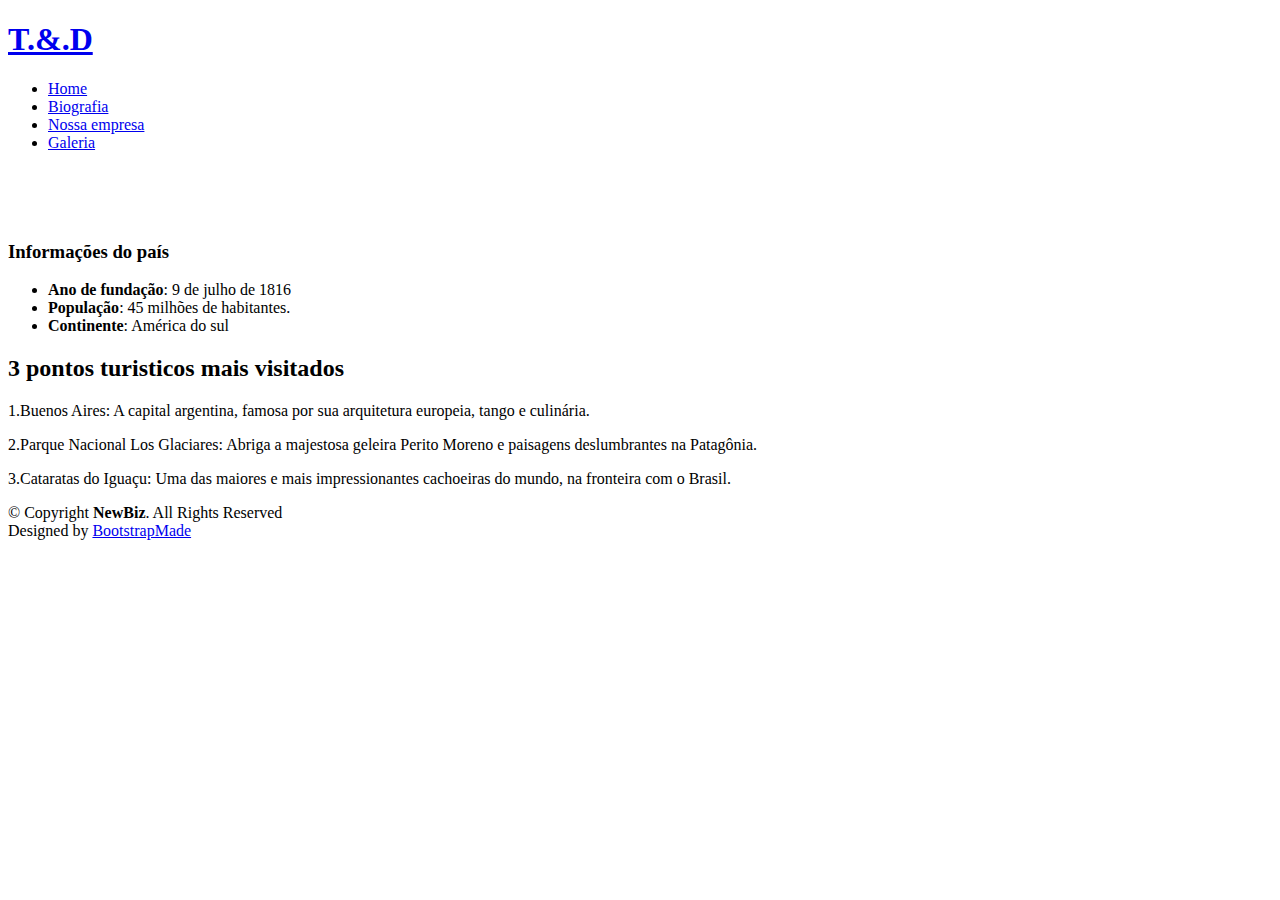
==== arg.html @ 08da1a56 "Add files via upload" ====
<!DOCTYPE html>
<html lang="en">

<head>
  <meta charset="utf-8">
  <meta content="width=device-width, initial-scale=1.0" name="viewport">

  <title>Portfolio Details - NewBiz Bootstrap Template</title>
  <meta content="" name="description">
  <meta content="" name="keywords">

  <!-- Favicons -->
  <link href="assets/img/favicon.png" rel="icon">
  <link href="assets/img/apple-touch-icon.png" rel="apple-touch-icon">

  <!-- Google Fonts -->
  <link href="https://fonts.googleapis.com/css?family=Open+Sans:300,300i,400,400i,600,600i,700,700i|Montserrat:300,400,500,700" rel="stylesheet">

  <!-- Vendor CSS Files -->
  <link href="assets/vendor/aos/aos.css" rel="stylesheet">
  <link href="assets/vendor/bootstrap/css/bootstrap.min.css" rel="stylesheet">
  <link href="assets/vendor/bootstrap-icons/bootstrap-icons.css" rel="stylesheet">
  <link href="assets/vendor/glightbox/css/glightbox.min.css" rel="stylesheet">
  <link href="assets/vendor/swiper/swiper-bundle.min.css" rel="stylesheet">

  <!-- Template Main CSS File -->
  <link href="assets/css/style.css" rel="stylesheet">

  <!-- =======================================================
  * Template Name: NewBiz
  * Updated: Jul 27 2023 with Bootstrap v5.3.1
  * Template URL: https://bootstrapmade.com/newbiz-bootstrap-business-template/
  * Author: BootstrapMade.com
  * License: https://bootstrapmade.com/license/
  ======================================================== -->
</head>

<body>

  <!-- ======= Header ======= -->
  <header id="header" class="fixed-top d-flex align-items-center">
    <div class="container d-flex justify-content-between">

      <div class="logo">
        <!-- Uncomment below if you prefer to use an text logo -->
        <!-- <h1><a href="index.html">NewBiz</a></h1> -->
        <h1><a href="index.html">T.&.D</a></h1> 
      </div>

      <nav id="navbar" class="navbar">
        <ul>
          <li><a class="nav-link scrollto" href="index.html">Home</a></li>
          <li><a class="nav-link scrollto" href="#about">Biografia</a></li>
          <li><a class="nav-link scrollto" href="software.html">Nossa empresa</a></li>
          <li><a class="nav-link scrollto active" href="galeria.html">Galeria</a></li>
        </ul>
        <i class="bi bi-list mobile-nav-toggle"></i>
      </nav><!-- .navbar -->

    </div>
  </header><!-- #header -->

  <main id="main">

    <!-- ======= Breadcrumbs Section ======= -->
    <section class="breadcrumbs">
      <div class="container">

       

      </div>
    </section><!-- Breadcrumbs Section -->

    <!-- ======= Portfolio Details Section ======= -->
    <section id="portfolio-details" class="portfolio-details">
      <div class="container">

        <div class="row gy-4">

          <div class="col-lg-8">
            <div class="portfolio-details-slider swiper">
              <div class="swiper-wrapper align-items-center">

                <div class="swiper-slide">
                  <img src="assets/img/arg.jpg" alt="">
                </div>

                <div class="swiper-slide">
                  <img src="assets/img/arg2.jpg" alt="">
                </div>

                <div class="swiper-slide">
                  <img src="assets/img/arg3.webp" alt="">
                </div>

              </div>
              <div class="swiper-pagination"></div>
            </div>
          </div>

          <div class="col-lg-4">
            <div class="portfolio-info">
                <h3>Informações do país</h3>
                <ul>
                  <li><strong>Ano de fundação</strong>: 9 de julho de 1816</li>
                  <li><strong>População</strong>: 45 milhões de habitantes.</li>
                  <li><strong>Continente</strong>: América do sul</li>
                </ul>
            </div>
            <div class="portfolio-description">
              <h2>3 pontos turisticos mais visitados</h2>
              <p>
                1.Buenos Aires: A capital argentina, famosa por sua arquitetura europeia, tango e culinária.
              </p>
              <p>2.Parque Nacional Los Glaciares: Abriga a majestosa geleira Perito Moreno e paisagens deslumbrantes na Patagônia.</p>
              <p>3.Cataratas do Iguaçu: Uma das maiores e mais impressionantes cachoeiras do mundo, na fronteira com o Brasil.</p>
            </div>
          </div>

        </div>

      </div>
    </section><!-- End Portfolio Details Section -->

  </main><!-- End #main -->

  <!-- ======= Footer ======= -->
  <footer id="footer">
    

    <div class="container">
      <div class="copyright">
        &copy; Copyright <strong>NewBiz</strong>. All Rights Reserved
      </div>
      <div class="credits">
        <!--
        All the links in the footer should remain intact.
        You can delete the links only if you purchased the pro version.
        Licensing information: https://bootstrapmade.com/license/
        Purchase the pro version with working PHP/AJAX contact form: https://bootstrapmade.com/buy/?theme=NewBiz
      -->
        Designed by <a href="https://bootstrapmade.com/">BootstrapMade</a>
      </div>
    </div>
  </footer><!-- End Footer -->

  <a href="#" class="back-to-top d-flex align-items-center justify-content-center"><i class="bi bi-arrow-up-short"></i></a>

  <!-- Vendor JS Files -->
  <script src="assets/vendor/purecounter/purecounter_vanilla.js"></script>
  <script src="assets/vendor/aos/aos.js"></script>
  <script src="assets/vendor/bootstrap/js/bootstrap.bundle.min.js"></script>
  <script src="assets/vendor/glightbox/js/glightbox.min.js"></script>
  <script src="assets/vendor/isotope-layout/isotope.pkgd.min.js"></script>
  <script src="assets/vendor/swiper/swiper-bundle.min.js"></script>
  <script src="assets/vendor/php-email-form/validate.js"></script>

  <!-- Template Main JS File -->
  <script src="assets/js/main.js"></script>

</body>

</html>
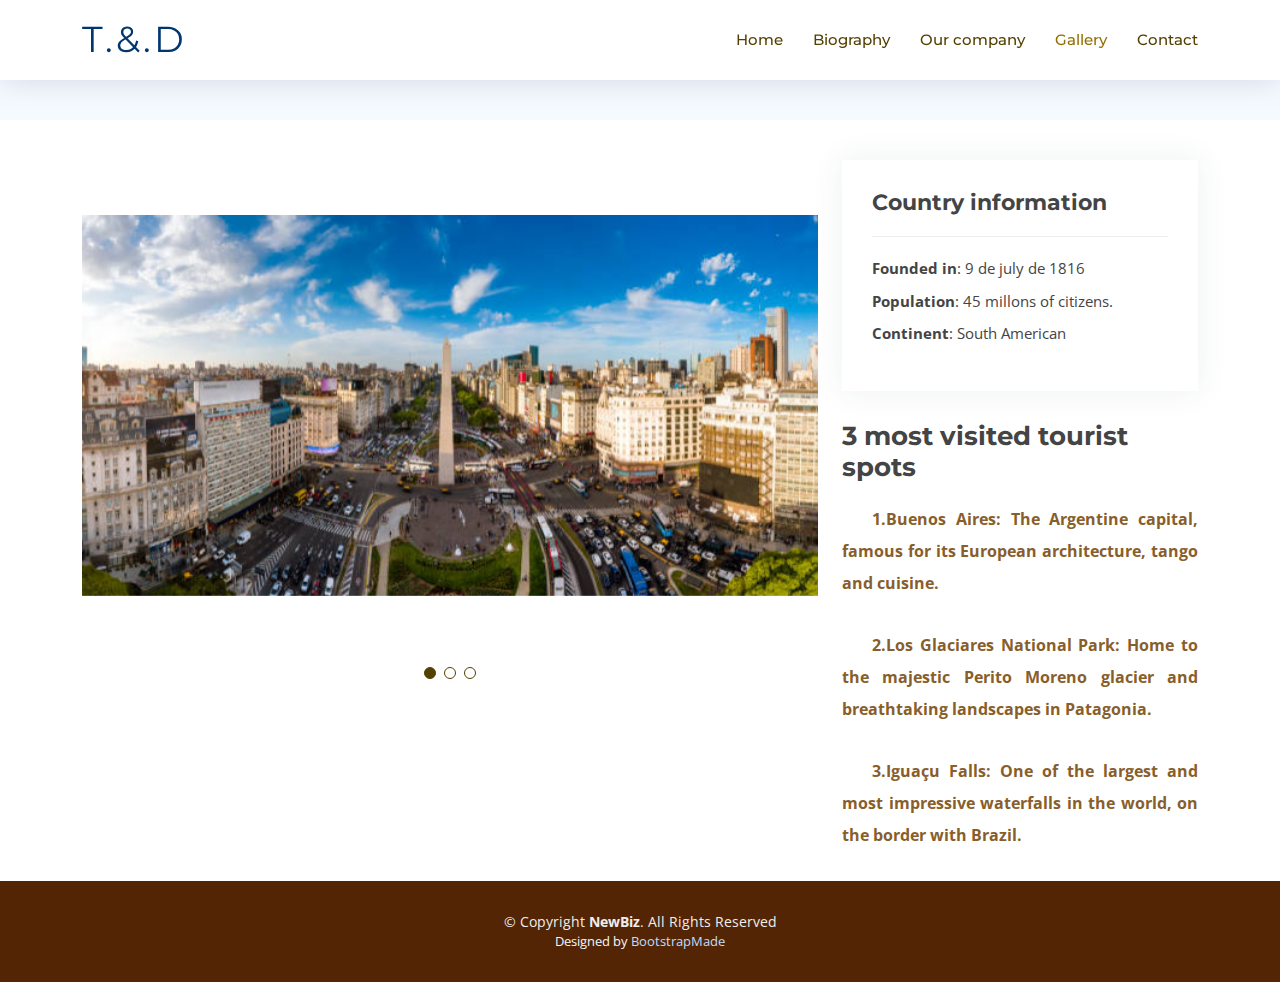
==== commit 5be00378: "Add files via upload" ====
--- a/arg.html
+++ b/arg.html
@@ -50,9 +50,10 @@
       <nav id="navbar" class="navbar">
         <ul>
           <li><a class="nav-link scrollto" href="index.html">Home</a></li>
-          <li><a class="nav-link scrollto" href="#about">Biografia</a></li>
-          <li><a class="nav-link scrollto" href="software.html">Nossa empresa</a></li>
-          <li><a class="nav-link scrollto active" href="galeria.html">Galeria</a></li>
+          <li><a class="nav-link scrollto" href="#about">Biography</a></li>
+          <li><a class="nav-link scrollto" href="software.html">Our company</a></li>
+          <li><a class="nav-link scrollto active" href="galeria.html">Gallery</a></li>
+          <li><a class="nav-link scrollto" href="contato.html">Contact</a></li>
         </ul>
         <i class="bi bi-list mobile-nav-toggle"></i>
       </nav><!-- .navbar -->
@@ -100,20 +101,20 @@
 
           <div class="col-lg-4">
             <div class="portfolio-info">
-                <h3>Informações do país</h3>
+                <h3>Country information</h3>
                 <ul>
-                  <li><strong>Ano de fundação</strong>: 9 de julho de 1816</li>
-                  <li><strong>População</strong>: 45 milhões de habitantes.</li>
-                  <li><strong>Continente</strong>: América do sul</li>
+                  <li><strong>Founded in</strong>: 9 de july de 1816</li>
+                  <li><strong>Population</strong>: 45 millons of citizens.</li>
+                  <li><strong>Continent</strong>: South American</li>
                 </ul>
             </div>
             <div class="portfolio-description">
-              <h2>3 pontos turisticos mais visitados</h2>
+              <h2>3 most visited tourist spots</h2>
               <p>
-                1.Buenos Aires: A capital argentina, famosa por sua arquitetura europeia, tango e culinária.
+                1.Buenos Aires: The Argentine capital, famous for its European architecture, tango and cuisine.
               </p>
-              <p>2.Parque Nacional Los Glaciares: Abriga a majestosa geleira Perito Moreno e paisagens deslumbrantes na Patagônia.</p>
-              <p>3.Cataratas do Iguaçu: Uma das maiores e mais impressionantes cachoeiras do mundo, na fronteira com o Brasil.</p>
+              <p>2.Los Glaciares National Park: Home to the majestic Perito Moreno glacier and breathtaking landscapes in Patagonia.</p>
+              <p>3.Iguaçu Falls: One of the largest and most impressive waterfalls in the world, on the border with Brazil.</p>
             </div>
           </div>
 
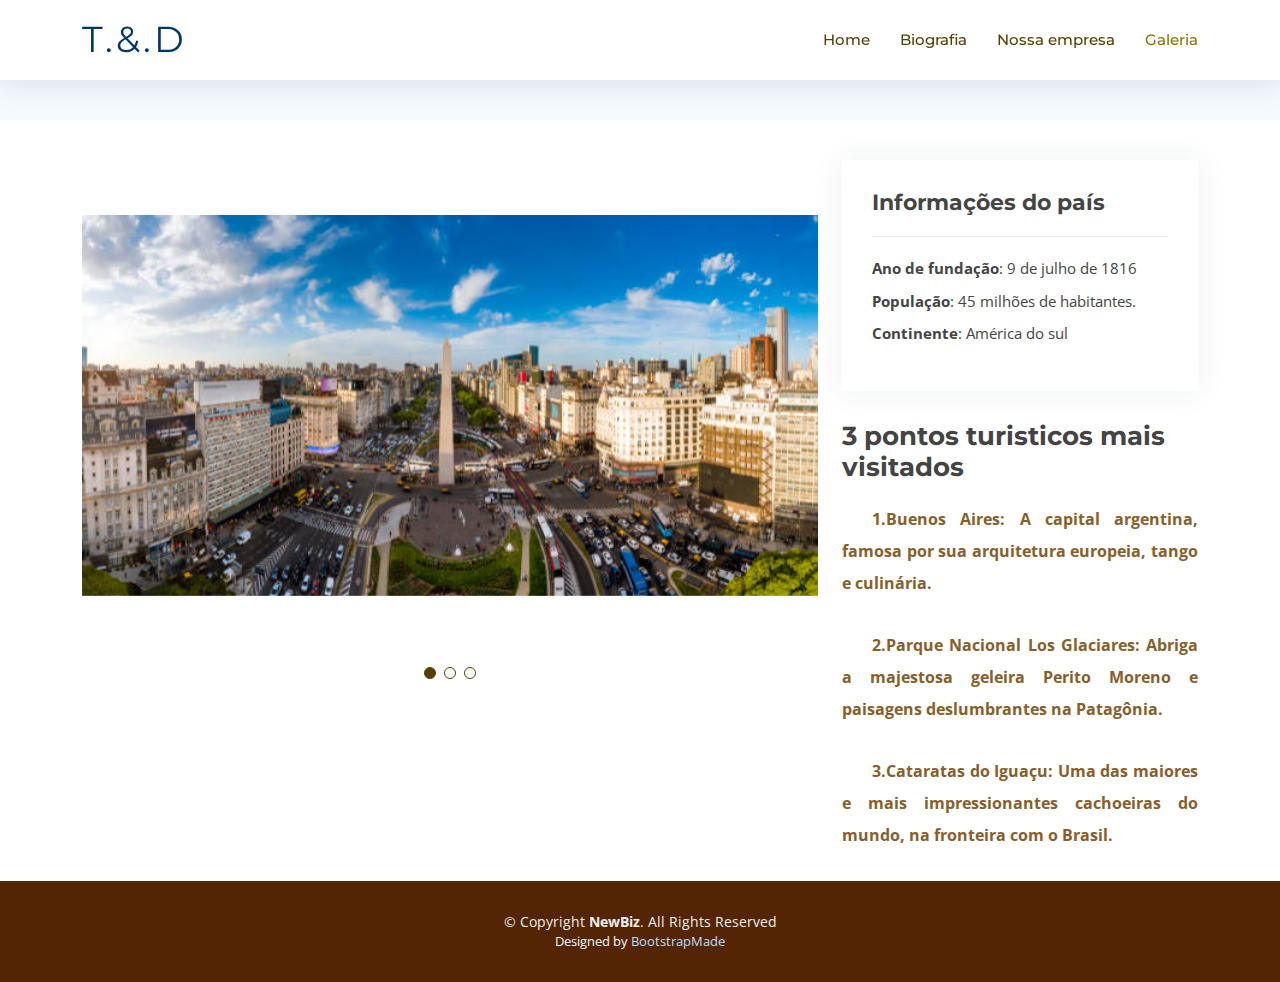
==== commit d159e1ec: "Add files via upload" ====
--- a/arg.html
+++ b/arg.html
@@ -50,10 +50,9 @@
       <nav id="navbar" class="navbar">
         <ul>
           <li><a class="nav-link scrollto" href="index.html">Home</a></li>
-          <li><a class="nav-link scrollto" href="#about">Biography</a></li>
-          <li><a class="nav-link scrollto" href="software.html">Our company</a></li>
-          <li><a class="nav-link scrollto active" href="galeria.html">Gallery</a></li>
-          <li><a class="nav-link scrollto" href="contato.html">Contact</a></li>
+          <li><a class="nav-link scrollto" href="#about">Biografia</a></li>
+          <li><a class="nav-link scrollto" href="software.html">Nossa empresa</a></li>
+          <li><a class="nav-link scrollto active" href="galeria.html">Galeria</a></li>
         </ul>
         <i class="bi bi-list mobile-nav-toggle"></i>
       </nav><!-- .navbar -->
@@ -101,20 +100,20 @@
 
           <div class="col-lg-4">
             <div class="portfolio-info">
-                <h3>Country information</h3>
+                <h3>Informações do país</h3>
                 <ul>
-                  <li><strong>Founded in</strong>: 9 de july de 1816</li>
-                  <li><strong>Population</strong>: 45 millons of citizens.</li>
-                  <li><strong>Continent</strong>: South American</li>
+                  <li><strong>Ano de fundação</strong>: 9 de julho de 1816</li>
+                  <li><strong>População</strong>: 45 milhões de habitantes.</li>
+                  <li><strong>Continente</strong>: América do sul</li>
                 </ul>
             </div>
             <div class="portfolio-description">
-              <h2>3 most visited tourist spots</h2>
+              <h2>3 pontos turisticos mais visitados</h2>
               <p>
-                1.Buenos Aires: The Argentine capital, famous for its European architecture, tango and cuisine.
+                1.Buenos Aires: A capital argentina, famosa por sua arquitetura europeia, tango e culinária.
               </p>
-              <p>2.Los Glaciares National Park: Home to the majestic Perito Moreno glacier and breathtaking landscapes in Patagonia.</p>
-              <p>3.Iguaçu Falls: One of the largest and most impressive waterfalls in the world, on the border with Brazil.</p>
+              <p>2.Parque Nacional Los Glaciares: Abriga a majestosa geleira Perito Moreno e paisagens deslumbrantes na Patagônia.</p>
+              <p>3.Cataratas do Iguaçu: Uma das maiores e mais impressionantes cachoeiras do mundo, na fronteira com o Brasil.</p>
             </div>
           </div>
 
--- a/assets/css/style.css
+++ b/assets/css/style.css
@@ -1320,7 +1320,6 @@
   padding: 8px 30px;
   color: #fff;
   transition: 0.3s;
-  margin-top: 4%;
 }
 
 #contact .php-email-form button[type=submit]:hover {
@@ -1626,4 +1625,4 @@
 .icon454{
   width: 40%;
   
-}+}
